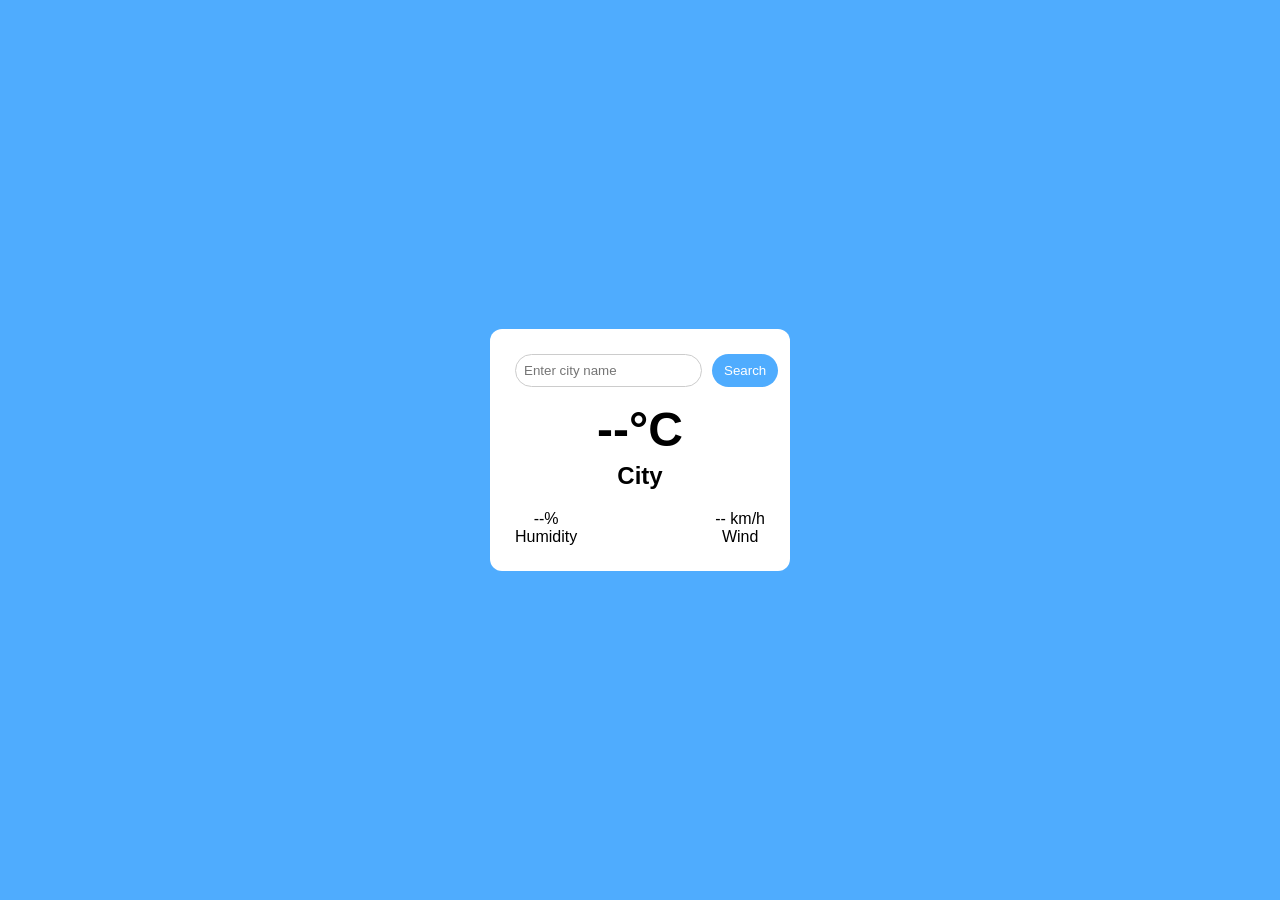
==== index.html @ cec5ea02 "initial commit" ====
<!DOCTYPE html>
<html lang="en">
<head>
    <meta charset="UTF-8">
    <meta name="viewport" content="width=device-width, initial-scale=1.0">
    <title>Weather</title>
    <link rel="stylesheet" href="style.css">
    <link rel="stylesheet" href="https://cdnjs.cloudflare.com/ajax/libs/font-awesome/6.5.0/css/all.min.css">

</head>
<body>
    <div class="card">
    <div class="search">
        <input type="text" placeholder="Enter city name">
        <button>Search</button>
    </div>

    <div class="weather">
        <h1 class="temp">--°C</h1>
        <h2 class="city">City</h2>

        <div class="details">
            <div>
                <p class="humidity">--%</p>
                <span>Humidity</span>
            </div>
            <div>
                <p class="wind">-- km/h</p>
                <span>Wind</span>
            </div>
        </div>
    </div>
</div>
<script src="script.js"></script>
</body>
</html>
---- style.css ----
*{
    margin:0;
    padding:0;
    box-sizing:border-box;
    font-family: Arial, sans-serif;
}

body{
    height:100vh;
    display:flex;
    justify-content:center;
    align-items:center;
    background:#4facfe;
}

.card{
    width:300px;
    background:#fff;
    padding:25px;
    border-radius:12px;
    text-align:center;
}

.search{
    display:flex;
    gap:10px;
}

.search input{
    flex:1;
    padding:8px;
    border-radius:20px;
    border:1px solid #ccc;
    outline:none;
}

.search button{
    padding:8px 12px;
    border:none;
    border-radius:20px;
    cursor:pointer;
    background:#4facfe;
    color:white;
}

.temp{
    font-size:48px;
    margin:15px 0 5px;
}

.details{
    display:flex;
    justify-content:space-between;
    margin-top:20px;
}
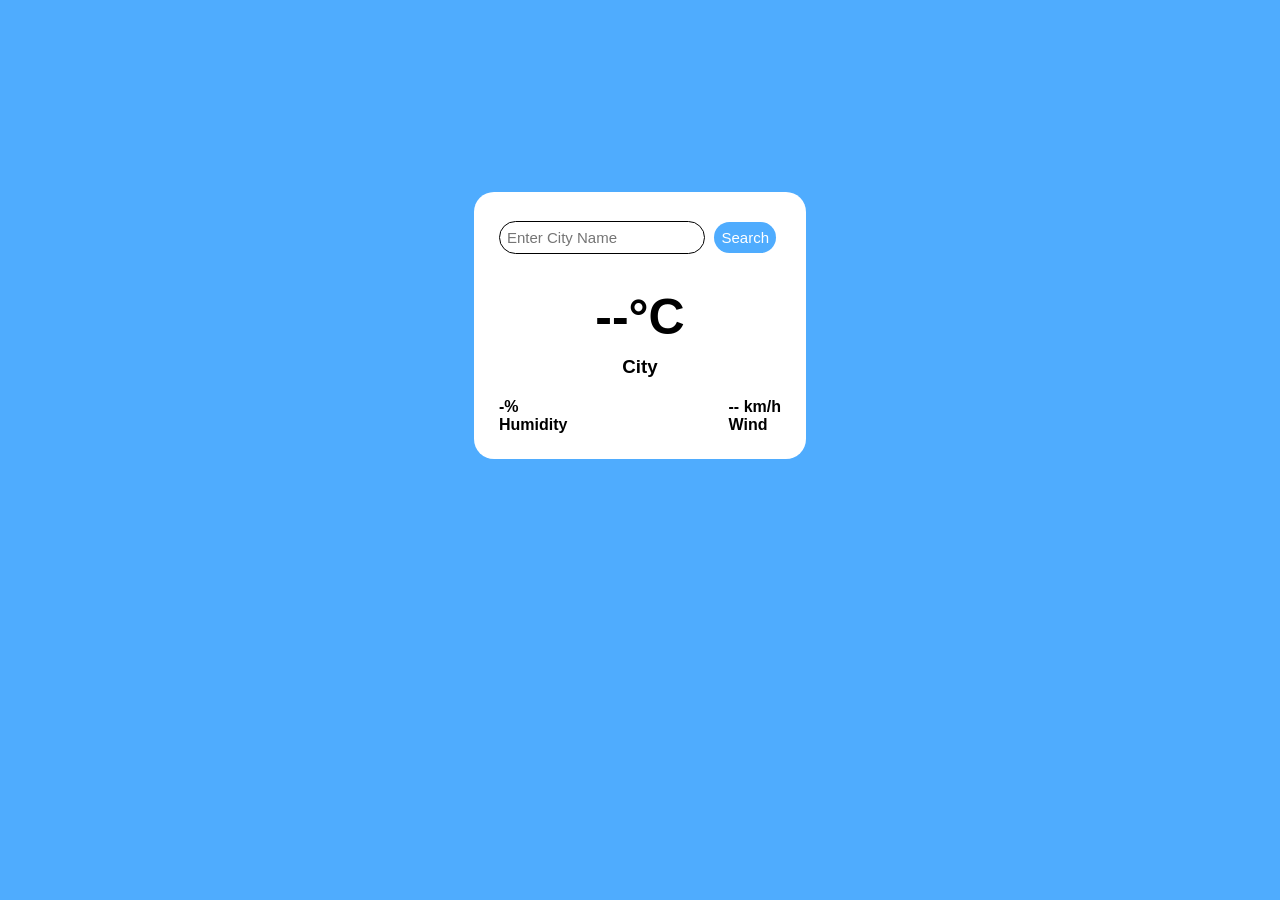
==== commit ab627550: "2nd commit" ====
--- a/index.html
+++ b/index.html
@@ -10,27 +10,27 @@
 </head>
 <body>
     <div class="card">
-    <div class="search">
-        <input type="text" placeholder="Enter city name">
-        <button>Search</button>
-    </div>
-
-    <div class="weather">
-        <h1 class="temp">--°C</h1>
-        <h2 class="city">City</h2>
-
-        <div class="details">
+        <div class="search">
+            <input type="text" placeholder="Enter City Name">
+            <button>Search</button>
+            
+        </div>
+        <div class="mid">
+            <div><h2 class="temp">--°C</h2></div>
+            <div><h3 class="city">City</h3></div>
+        </div>
+        <div class="bottom">
             <div>
-                <p class="humidity">--%</p>
-                <span>Humidity</span>
+                <div class="humidity">-%</div>
+                <div>Humidity</div>
             </div>
             <div>
-                <p class="wind">-- km/h</p>
-                <span>Wind</span>
+                <div class="wind">-- km/h</div>
+                <div>Wind</div>
             </div>
         </div>
+
     </div>
-</div>
-<script src="script.js"></script>
+    <script src="script.js"></script>
 </body>
 </html>
--- a/style.css
+++ b/style.css
@@ -1,55 +1,55 @@
 *{
-    margin:0;
-    padding:0;
-    box-sizing:border-box;
-    font-family: Arial, sans-serif;
+    margin: 0;
+    padding: 0;
+    box-sizing: border-box;
 }
 
 body{
-    height:100vh;
-    display:flex;
-    justify-content:center;
-    align-items:center;
-    background:#4facfe;
+    font-family:Arial, Helvetica, sans-serif;
+    background-color: #4facfe;
+    display: flex;
+    align-items: center;
+    justify-content: center;
+
+}
+button{
+    color: #fff;
+    border: none;
+    background: #4facfe;
+    border-radius: 20px;
+    padding: 7px;
+    margin: 5px;
+    font-size: 15px;
 }
 
-.card{
-    width:300px;
-    background:#fff;
-    padding:25px;
-    border-radius:12px;
-    text-align:center;
+input{
+    border-radius: 20px;
+    border: 0.2px solid black;
+    padding: 7px;
+    font-size: 15px;
 }
 
-.search{
-    display:flex;
-    gap:10px;
+h2{
+    font-size: 50px;
+}
+.card{
+    background-color: #fff;
+    border-radius: 20px;
+    padding: 25px;
+    margin-top: 15%;
+}
+.mid{
+    text-align: center;
+    padding: 20px;
+}
+.mid h2{
+    padding: 10px;
+}
+.bottom{
+    font-weight: 900;
+    display: flex;
+    justify-content: space-between;
 }
 
-.search input{
-    flex:1;
-    padding:8px;
-    border-radius:20px;
-    border:1px solid #ccc;
-    outline:none;
-}
 
-.search button{
-    padding:8px 12px;
-    border:none;
-    border-radius:20px;
-    cursor:pointer;
-    background:#4facfe;
-    color:white;
-}
 
-.temp{
-    font-size:48px;
-    margin:15px 0 5px;
-}
-
-.details{
-    display:flex;
-    justify-content:space-between;
-    margin-top:20px;
-}
